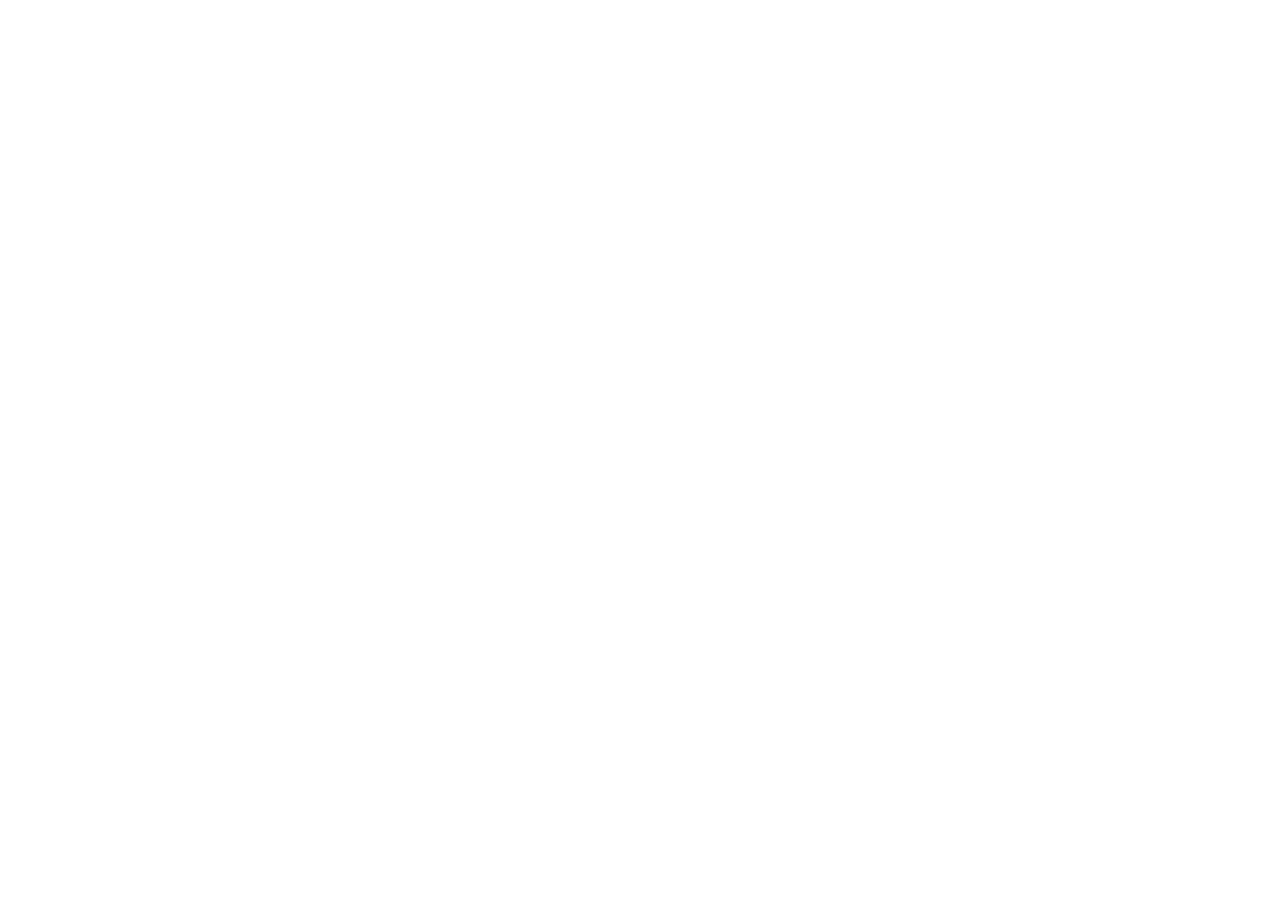
==== index.html @ d48957dc "criação do projeto" ====
<!DOCTYPE html>
<html lang="pt-br">
<head>
    <meta charset="UTF-8">
    <meta name="viewport" content="width=device-width, initial-scale=1.0">
    <title>Projeto Redes Sociais</title>
    <link rel="shortcut icon" href="favicon.ico" type="image/x-icon">
</head>
<body>
    
</body>
</html>
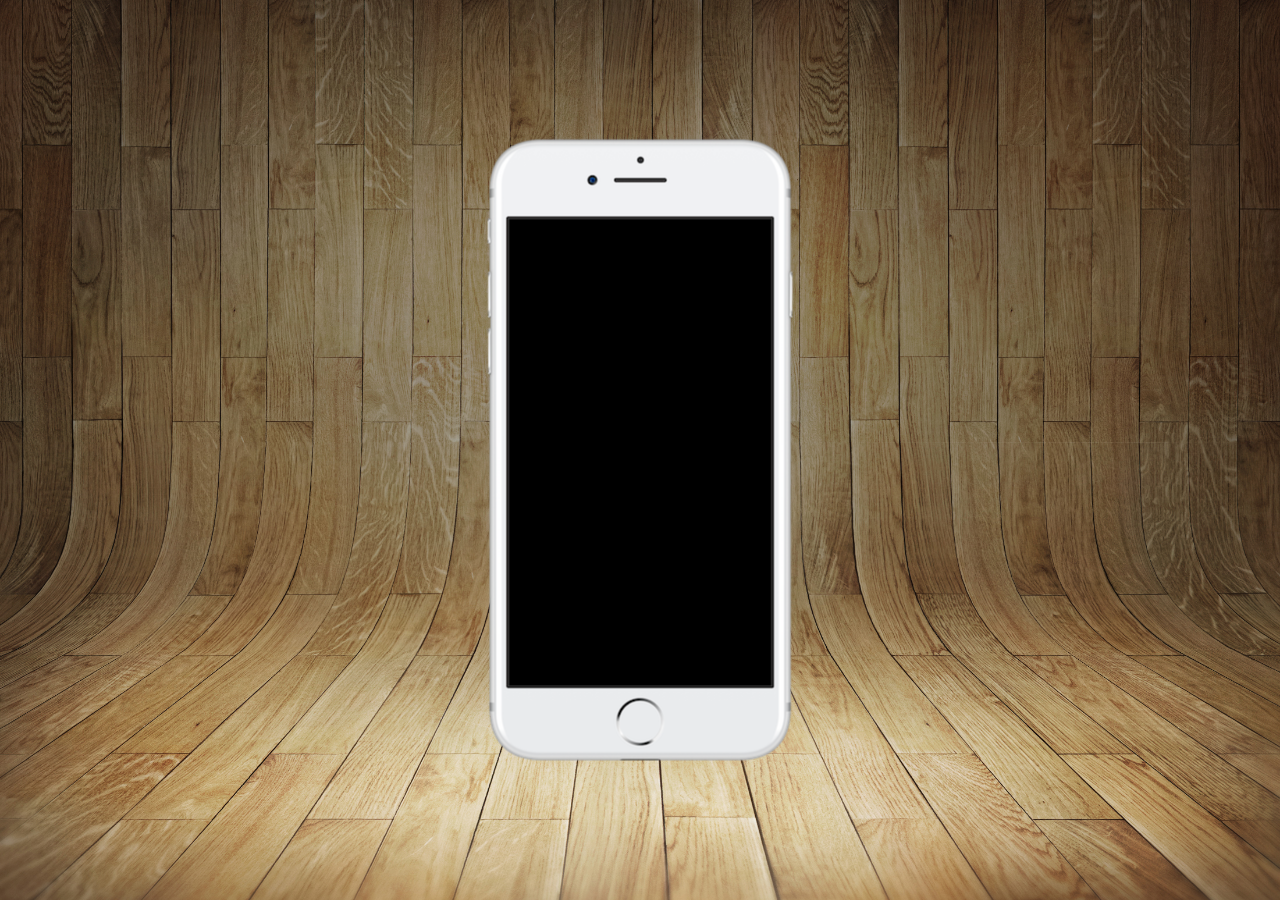
==== commit 7379eee8: "atualiazação da aula do projeto" ====
--- a/index.html
+++ b/index.html
@@ -5,8 +5,16 @@
     <meta name="viewport" content="width=device-width, initial-scale=1.0">
     <title>Projeto Redes Sociais</title>
     <link rel="shortcut icon" href="favicon.ico" type="image/x-icon">
+    <link rel="stylesheet" href="estilos/style.css">
 </head>
 <body>
-    
+    <main>
+        <section id="celular">
+
+        </section>
+        <section id="redes">
+
+        </section>
+    </main>
 </body>
 </html>--- a/estilos/style.css
+++ b/estilos/style.css
@@ -0,0 +1,35 @@
+@charset "UTF-8";
+
+* {
+    margin: 0px;
+    padding: 0px;
+    font-family: Arial, Helvetica, sans-serif;
+}
+
+html, body {
+    height: 100vh;
+    width: 100vw;
+    background-color: black;
+}
+
+body {
+    background: url('../imagens/fundo-madeira.jpg') no-repeat top center;
+    background-size: cover;
+    background-attachment: fixed;
+}
+
+main {
+    position: relative;
+    height: 100vh;
+}
+
+section#celular {
+    position: absolute;
+    top: 50%;
+    left: 50%;
+    transform: translate(-50%, -50%);
+
+    height: 627px;
+    width: 311px;
+    background: url('../imagens/frame-iphone.png') no-repeat;
+}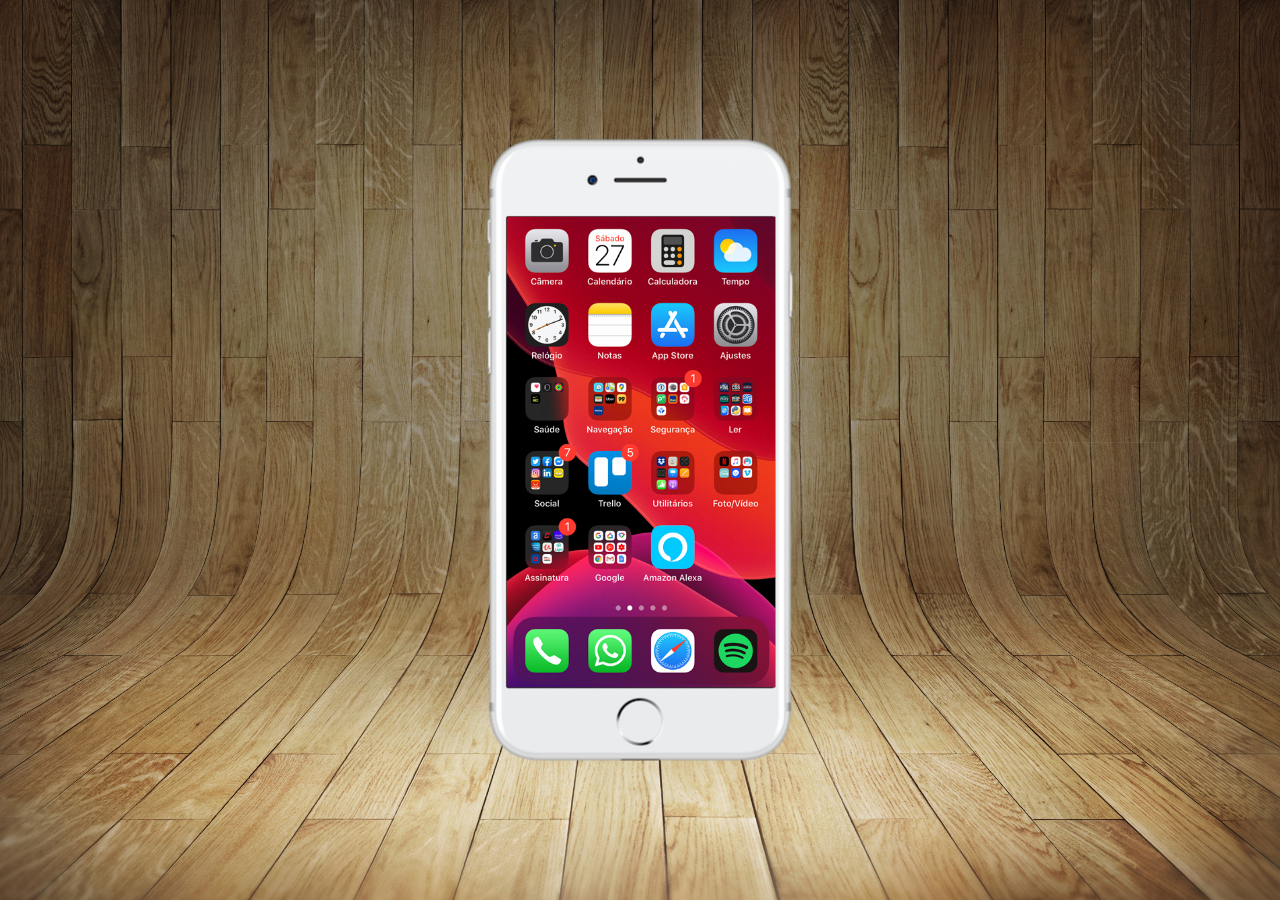
==== commit 13ad7e39: "tela home arrumada" ====
--- a/index.html
+++ b/index.html
@@ -10,7 +10,7 @@
 <body>
     <main>
         <section id="celular">
-
+            <iframe src="home.html" frameborder="0" name="tela" id="tela"></iframe>
         </section>
         <section id="redes">
 
--- a/estilos/style.css
+++ b/estilos/style.css
@@ -32,4 +32,12 @@
     height: 627px;
     width: 311px;
     background: url('../imagens/frame-iphone.png') no-repeat;
+}
+
+iframe#tela {
+    position: relative;
+    top: 80px;
+    left: 22px;
+    width: 269px;
+    height: 471px;
 }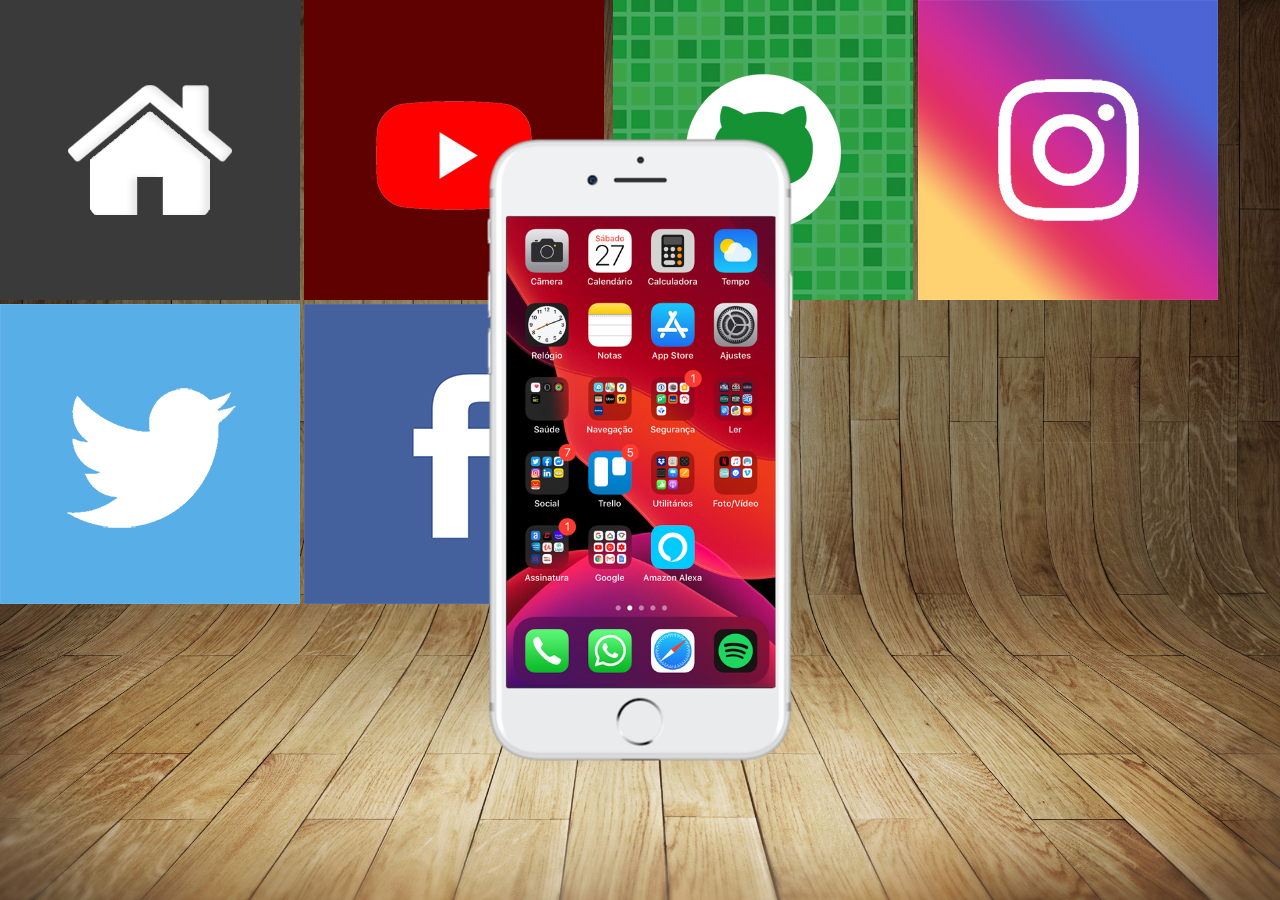
==== commit f7180625: "atualização de arquivos" ====
--- a/index.html
+++ b/index.html
@@ -10,10 +10,18 @@
 <body>
     <main>
         <section id="celular">
-            <iframe src="home.html" frameborder="0" name="tela" id="tela"></iframe>
+            <iframe src="home.html" frameborder="0" name="tela" id="tela">
+                <p>Seu Navegador não é compatível com essa funcionalidade.</p>
+            </iframe>
         </section>
         <section id="redes">
-
+            <a href="#" target="tela"><img src="imagens/logo-home.jpg" alt="Home"></a>
+            <a href="#" target="tela"><img src="imagens/logo-youtube.jpg" alt="Youtube"></a>
+            <a href="#" target="tela"><img src="" alt=""></a>
+            <a href="#" target="tela"><img src="imagens/logo-github.jpg" alt="Github"></a>
+            <a href="#" target="tela"><img src="imagens/logo-instagram.jpg" alt=""></a>
+            <a href="#" target="tela"><img src="imagens/logo-twitter.jpg" alt=""></a>
+            <a href="#" target="tela"><img src="imagens/logo-facebook.jpg" alt=""></a>
         </section>
     </main>
 </body>
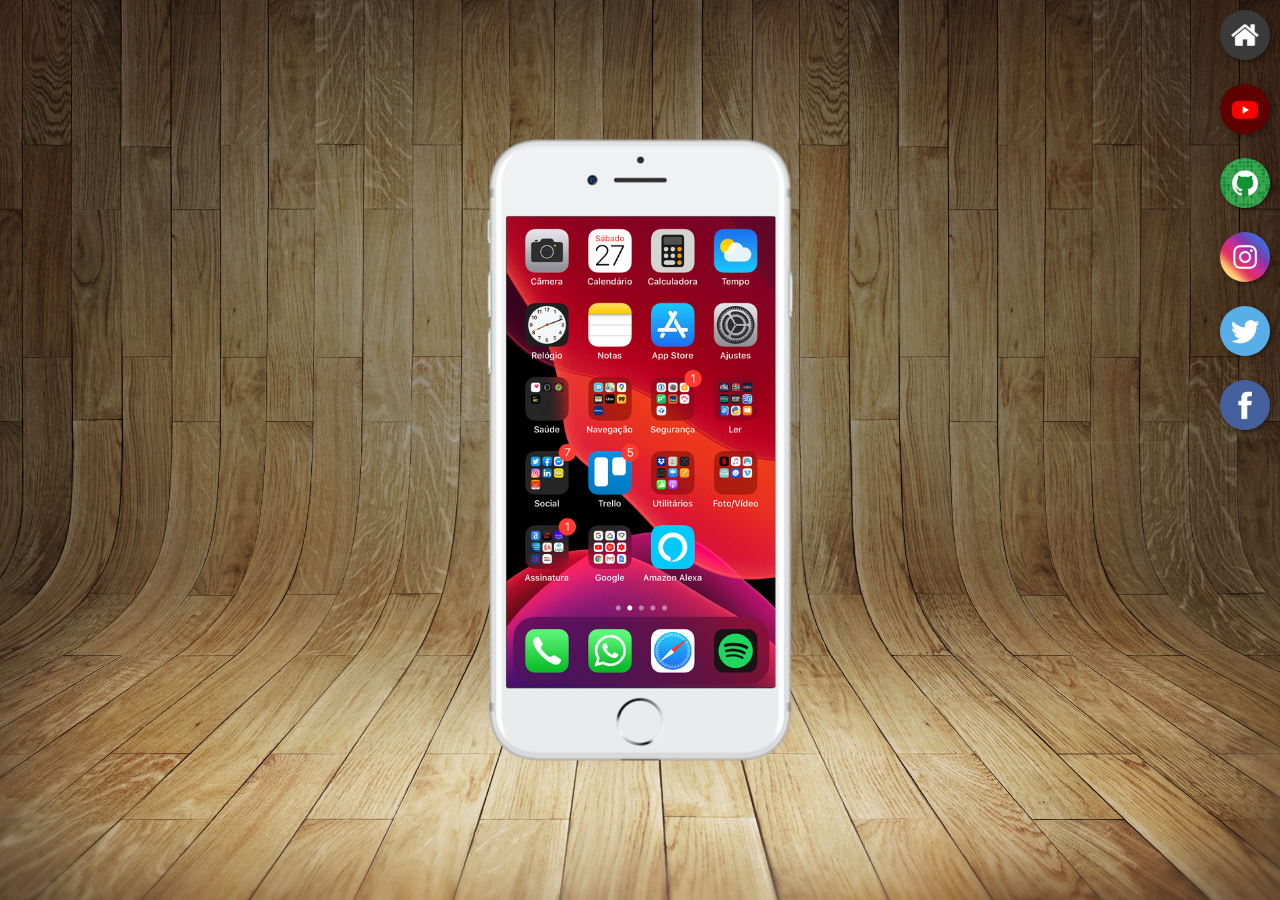
==== commit f29d16c3: "criação dos botões" ====
--- a/index.html
+++ b/index.html
@@ -15,13 +15,12 @@
             </iframe>
         </section>
         <section id="redes">
-            <a href="#" target="tela"><img src="imagens/logo-home.jpg" alt="Home"></a>
-            <a href="#" target="tela"><img src="imagens/logo-youtube.jpg" alt="Youtube"></a>
-            <a href="#" target="tela"><img src="" alt=""></a>
-            <a href="#" target="tela"><img src="imagens/logo-github.jpg" alt="Github"></a>
-            <a href="#" target="tela"><img src="imagens/logo-instagram.jpg" alt=""></a>
-            <a href="#" target="tela"><img src="imagens/logo-twitter.jpg" alt=""></a>
-            <a href="#" target="tela"><img src="imagens/logo-facebook.jpg" alt=""></a>
+            <a href="home.html" target="tela"><img src="imagens/logo-home.jpg" alt="Home"></a><br>
+            <a href="#" target="tela"><img src="imagens/logo-youtube.jpg" alt="Youtube"></a><br>
+            <a href="#" target="tela"><img src="imagens/logo-github.jpg" alt="Github"></a><br>
+            <a href="#" target="tela"><img src="imagens/logo-instagram.jpg" alt="Instagram"></a><br>
+            <a href="#" target="tela"><img src="imagens/logo-twitter.jpg" alt="Twitter"></a><br>
+            <a href="#" target="tela"><img src="imagens/logo-facebook.jpg" alt="Facebook"></a><br>
         </section>
     </main>
 </body>
--- a/estilos/style.css
+++ b/estilos/style.css
@@ -40,4 +40,23 @@
     left: 22px;
     width: 269px;
     height: 471px;
+}
+
+section#redes img {
+    width: 50px;
+    margin: 10px;
+    border-radius: 50%;
+    box-shadow: 2px 2px 5px rgba(0, 0, 0, 0.400);
+    box-sizing: border-box;
+}
+
+section#redes {
+    text-align: right;
+}
+
+section#redes img:hover {
+    border: 2px solid rgba(255, 255, 255, 0.6);
+    transform: translate(-3px, -3px);
+    box-shadow: 5px 5px 10px rgba(0, 0, 0, 0.6);
+    transition: transform .3s, border 1s;
 }